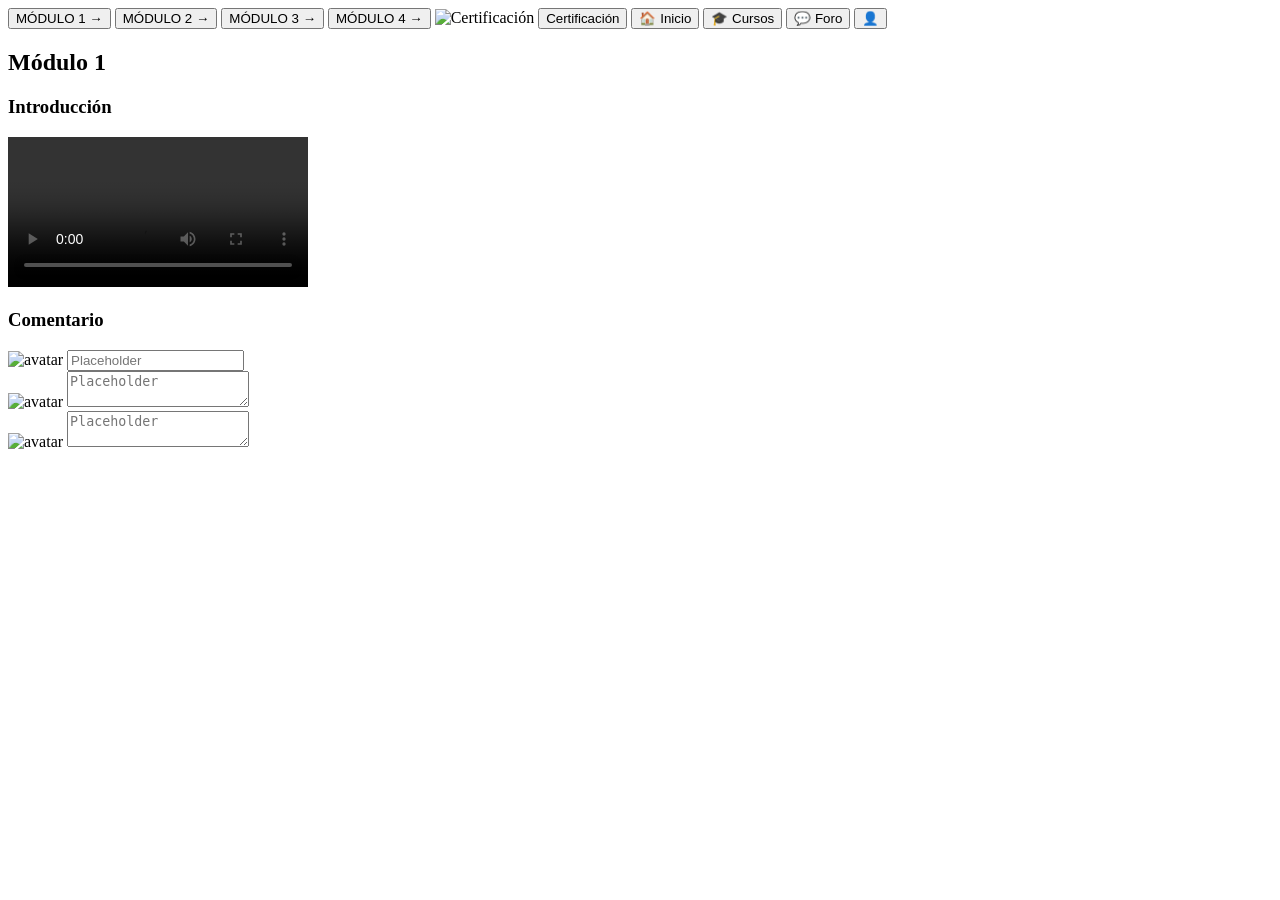
==== Modelo/curso.html @ 1c71beed "Learnsity V1.1" ====
<!DOCTYPE html>
<html lang="es">
<head>
  <meta charset="UTF-8" />
  <meta name="viewport" content="width=device-width, initial-scale=1.0"/>
  <title>Curso - Python</title>
  <link rel="stylesheet" href="C:\Users\labf403\Downloads\Learnsity-20250613T212615Z-1-001\Learnsity\Vista\curso.css"/>
</head>
<body>
  <div class="curso-container">
    <div class="sidebar">
      <button>MÓDULO 1 <span>→</span></button>
      <button>MÓDULO 2 <span>→</span></button>
      <button>MÓDULO 3 <span>→</span></button>
      <button>MÓDULO 4 <span>→</span></button>

      <img src="certificado.jpg" alt="Certificación" class="cert-img">
      <button class="cert-btn">Certificación</button>

      <button class="nav-icon" onclick="location.href='index.html'">🏠 <span>Inicio</span></button>
      <button class="nav-icon">🎓 <span>Cursos</span></button>
      <button class="nav-icon">💬 <span>Foro</span></button>
      <button class="nav-icon">👤</button>
    </div>

    <div class="content-area">
      <div class="video-section">
        <h2>Módulo 1</h2>
        <h3>Introducción</h3>
        <video controls>
          <source src="intro.mp4" type="video/mp4">
          Tu navegador no soporta la reproducción de video.
        </video>
      </div>

      <div class="comments-section">
        <h3>Comentario</h3>

        <div class="comment-box">
          <img src="avatar1.jpg" alt="avatar"/>
          <input type="text" placeholder="Placeholder">
        </div>

        <div class="comment-box">
          <img src="avatar2.jpg" alt="avatar"/>
          <textarea placeholder="Placeholder"></textarea>
        </div>

        <div class="comment-box">
          <img src="avatar3.jpg" alt="avatar"/>
          <textarea placeholder="Placeholder"></textarea>
        </div>
      </div>
    </div>
  </div>

  <script src="curso.js"></script>
</body>
</html>
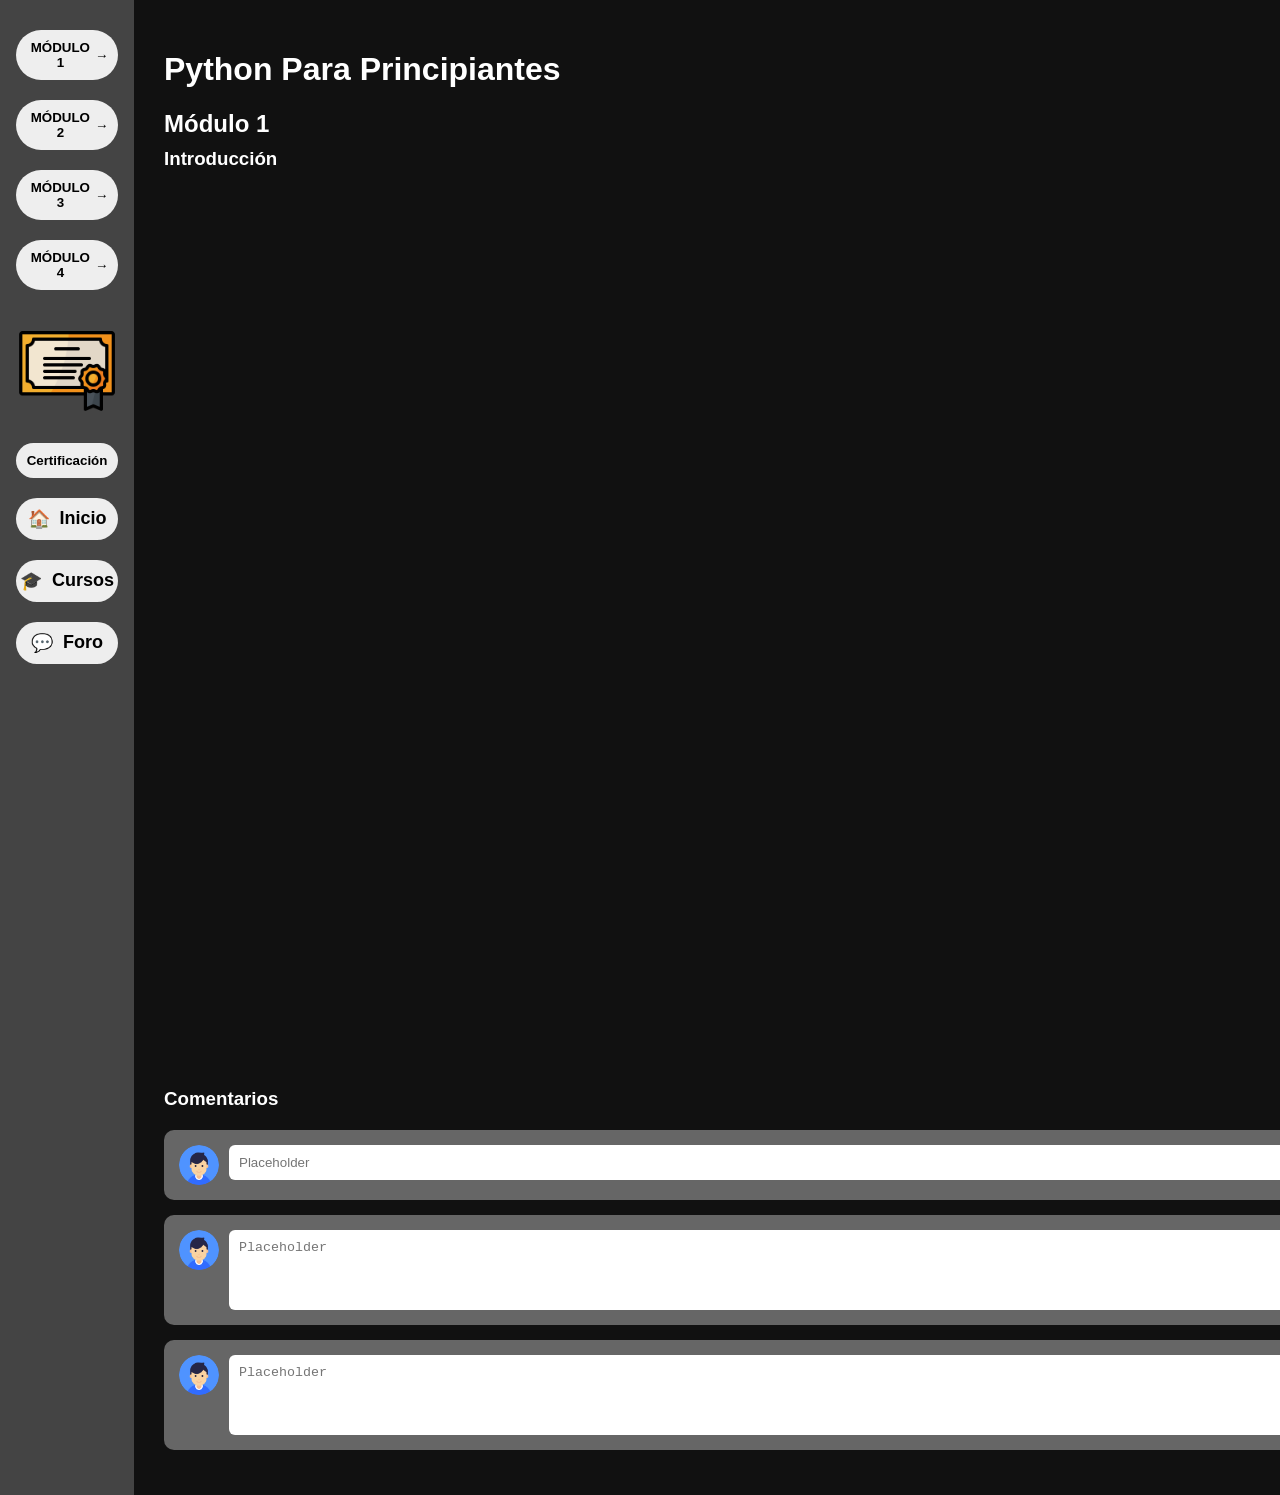
==== commit 2abb38c3: "Version completa de node.js" ====
--- a/Modelo/curso.html
+++ b/Modelo/curso.html
@@ -4,7 +4,7 @@
   <meta charset="UTF-8" />
   <meta name="viewport" content="width=device-width, initial-scale=1.0"/>
   <title>Curso - Python</title>
-  <link rel="stylesheet" href="C:\Users\labf403\Downloads\Learnsity-20250613T212615Z-1-001\Learnsity\Vista\curso.css"/>
+  <link rel="stylesheet" href="..\Vista\curso.css"/>
 </head>
 <body>
   <div class="curso-container">
@@ -14,46 +14,42 @@
       <button>MÓDULO 3 <span>→</span></button>
       <button>MÓDULO 4 <span>→</span></button>
 
-      <img src="certificado.jpg" alt="Certificación" class="cert-img">
-      <button class="cert-btn">Certificación</button>
+      <img src="..\Recursos\img\certificado.png" alt="Certificación" class="cert-img">
+      <button class="certificacion-button">Certificación</button>
 
       <button class="nav-icon" onclick="location.href='index.html'">🏠 <span>Inicio</span></button>
       <button class="nav-icon">🎓 <span>Cursos</span></button>
-      <button class="nav-icon">💬 <span>Foro</span></button>
-      <button class="nav-icon">👤</button>
+      <button class="nav-icon" onclick="location.href='foro.html'">💬 <span>Foro</span></button>
     </div>
 
-    <div class="content-area">
-      <div class="video-section">
+   <div class="content-area">
+    <div class="video-section">
+        <h1>Python Para Principiantes</h1>
         <h2>Módulo 1</h2>
         <h3>Introducción</h3>
-        <video controls>
-          <source src="intro.mp4" type="video/mp4">
-          Tu navegador no soporta la reproducción de video.
-        </video>
-      </div>
-
-      <div class="comments-section">
-        <h3>Comentario</h3>
+        <iframe width="1296" height="864" src="https://www.youtube.com/embed/Kp4Mvapo5kc" frameborder="0" allow="accelerometer; autoplay; clipboard-write; encrypted-media; gyroscope; picture-in-picture; web-share" referrerpolicy="strict-origin-when-cross-origin" allowfullscreen></iframe>
+    </div>
+    <div class="comments-section">
+        <h3>Comentarios</h3>
 
         <div class="comment-box">
-          <img src="avatar1.jpg" alt="avatar"/>
+          <img src="..\Recursos\img\avatar.png" alt="avatar"/>
           <input type="text" placeholder="Placeholder">
         </div>
 
         <div class="comment-box">
-          <img src="avatar2.jpg" alt="avatar"/>
+          <img src="..\Recursos\img\avatar.png" alt="avatar"/>
           <textarea placeholder="Placeholder"></textarea>
         </div>
 
         <div class="comment-box">
-          <img src="avatar3.jpg" alt="avatar"/>
+          <img src="..\Recursos\img\avatar.png" alt="avatar"/>
           <textarea placeholder="Placeholder"></textarea>
         </div>
       </div>
     </div>
   </div>
-
-  <script src="curso.js"></script>
+</div>
+  <script src="../Control/curso.js"></script>
 </body>
 </html>
